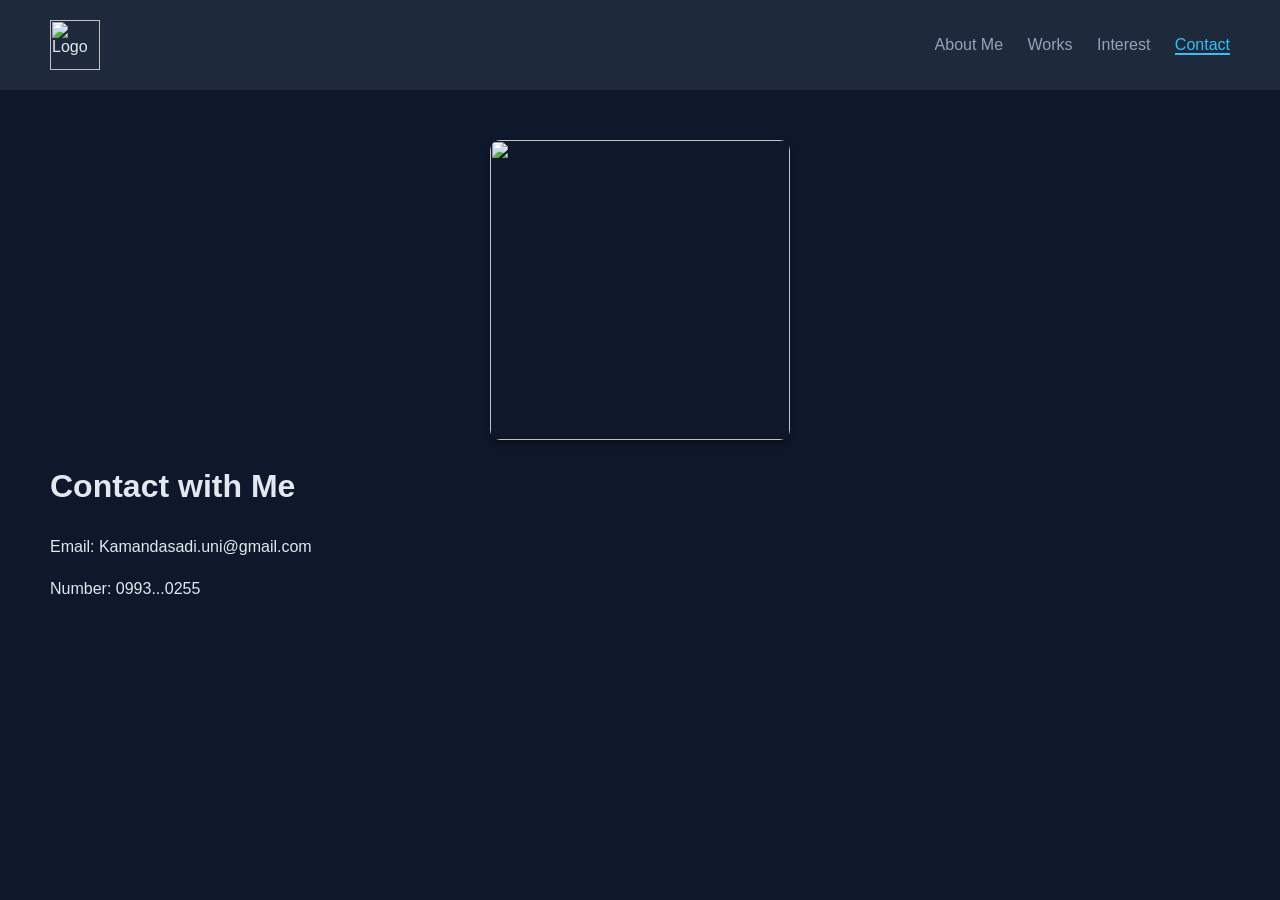
==== contact.html @ 71f72c99 "Add files via upload" ====
<html>
  <head>
    <link rel="stylesheet" href="style.css" />
  </head>
  <body>
    <header>
      <div class="logo">
        <img src="./images/logo.png" alt="Logo" width="50" />
      </div>
      <nav>
        <a href="index.html">About Me</a>
        <a href="works.html">Works</a>
        <a href="interest.html">Interest</a>
        <a href="contact.html" class="active">Contact</a>
      </nav>
    </header>
  </body>
</html>

<div class="content">
  <img src="./images/photo.png" class="page-image" />
  <h1>Contact with Me</h1>
  <p>Email: Kamandasadi.uni@gmail.com</p>
  <p>Number: 0993...0255</p>
</div>
---- style.css ----
body {
  font-family: "Segoe UI", sans-serif;
  background: #0f172a;
  color: #e2e8f0;
  margin: 0;
}

header {
  display: flex;
  justify-content: space-between;
  align-items: center;
  padding: 20px 50px;
  background: #1e293b;
}

nav a {
  color: #94a3b8;
  text-decoration: none;
  margin-left: 20px;
  transition: 0.3s;
}

nav a:hover,
nav a.active {
  color: #38bdf8;
  border-bottom: 2px solid #38bdf8;
}

.hero {
  display: flex;
  align-items: center;
  padding: 50px;
  gap: 30px;
}

.profile-img {
  width: 400px;
  height: 400px;
  border-radius: 50%;
  border: 4px solid #38bdf8;
}

.content {
  padding: 50px;
  line-height: 1.6;
}

.page-image {
  width: 300px;
  border-radius: 10px;
  margin-bottom: 20px;
  box-shadow: 0 4px 6px rgba(0, 0, 0, 0.3);
}

img.page-image {
  display: block;
  margin-left: auto;
  margin-right: auto;
}
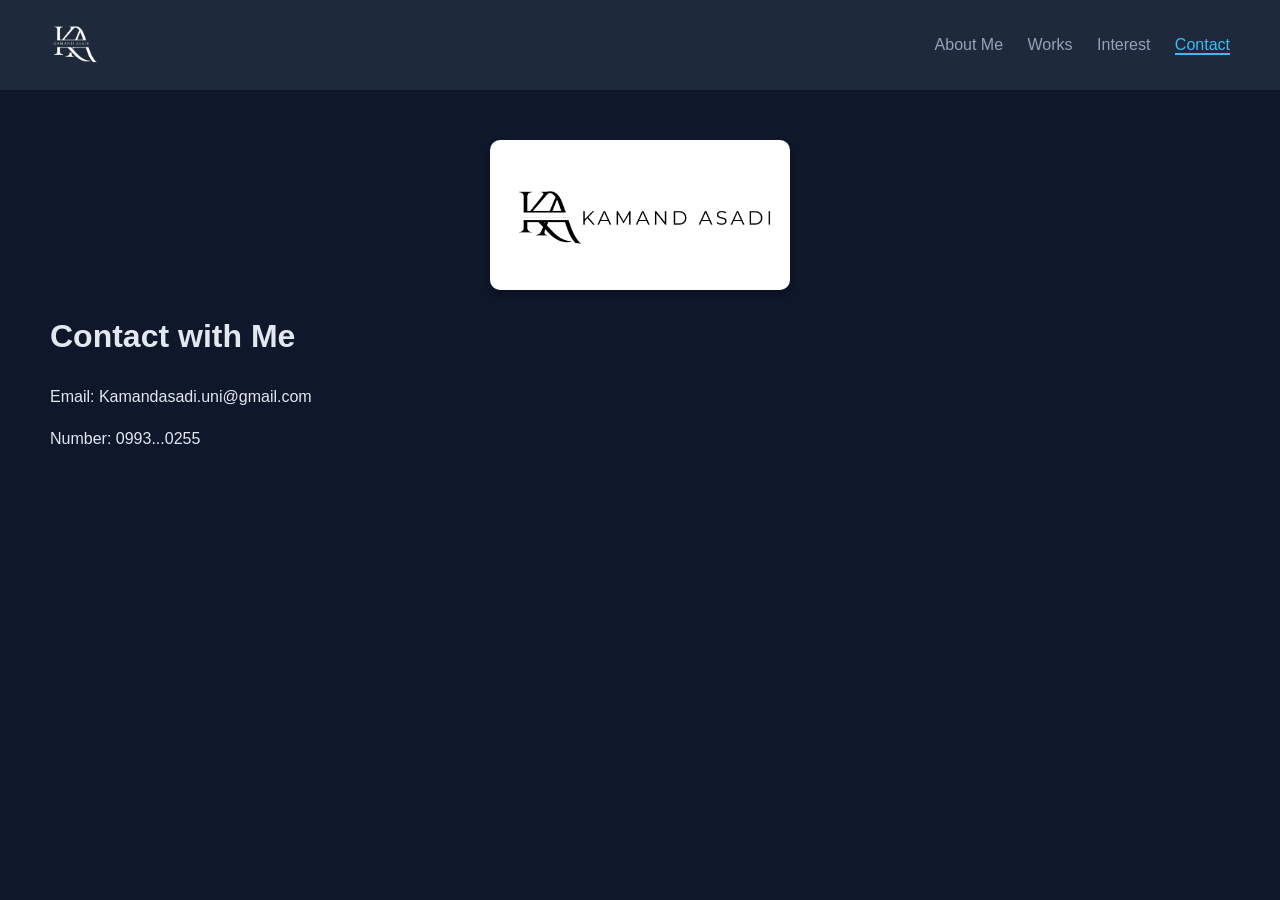
==== commit e03e6d10: "contact.html" ====
--- a/contact.html
+++ b/contact.html
@@ -5,7 +5,7 @@
   <body>
     <header>
       <div class="logo">
-        <img src="./images/logo.png" alt="Logo" width="50" />
+        <img src="./logo.png" alt="Logo" width="50" />
       </div>
       <nav>
         <a href="index.html">About Me</a>
@@ -18,7 +18,7 @@
 </html>
 
 <div class="content">
-  <img src="./images/photo.png" class="page-image" />
+  <img src="./photo.png" class="page-image" />
   <h1>Contact with Me</h1>
   <p>Email: Kamandasadi.uni@gmail.com</p>
   <p>Number: 0993...0255</p>
